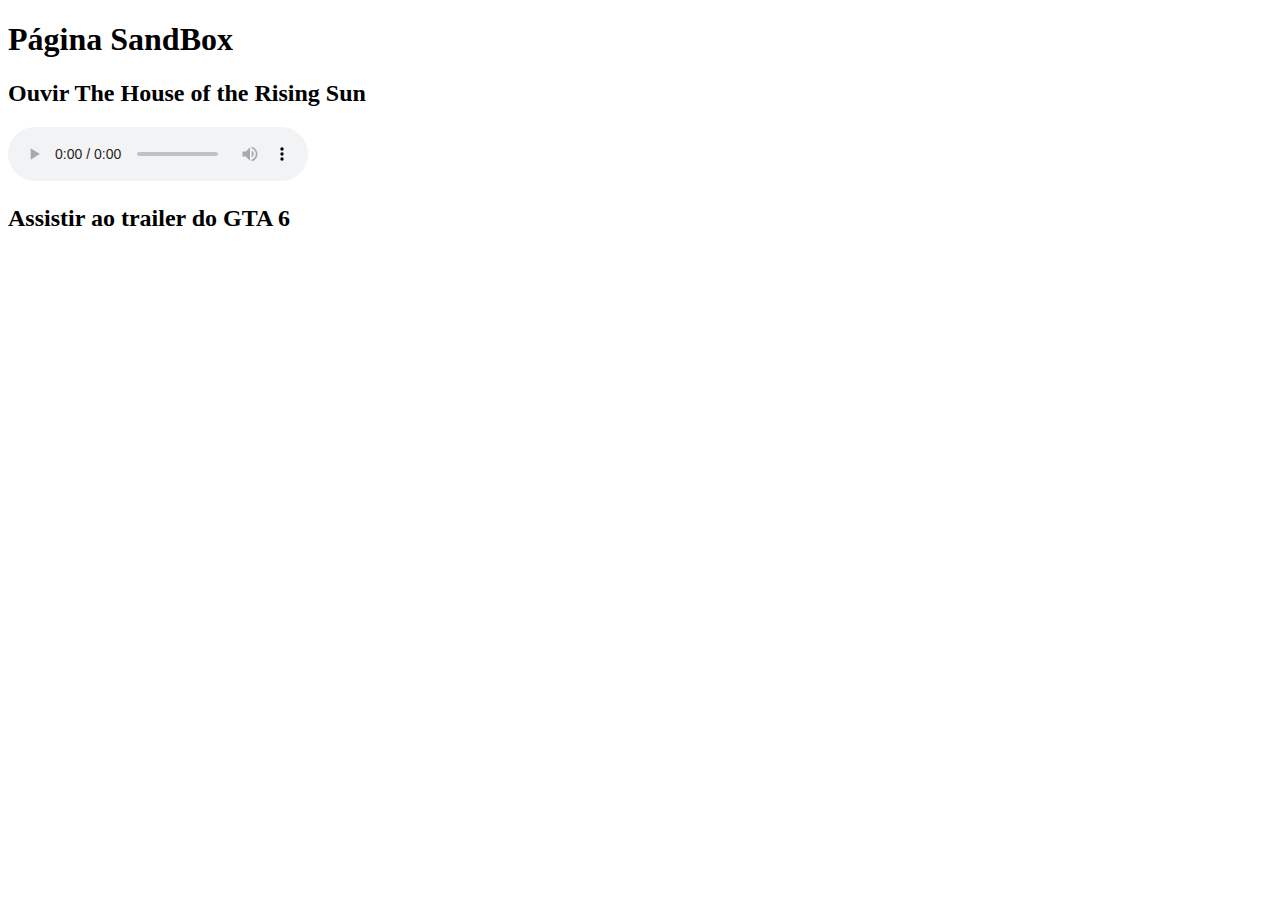
==== pages/sandbox.html @ 681516fd "Added video and audio to the sandbox page" ====
<!DOCTYPE html>
<html lang="pt-BR">
<head>
    <meta charset="UTF-8"> <!-- Define a codificação de caracteres como UTF-8 -->
    <meta name="viewport" content="width=device-width, initial-scale=1.0"> <!-- Configura a responsividade da página -->
    <title>SandBox</title> <!-- Título que aparece na aba do navegador -->
</head>
<body>

    <h1>Página SandBox</h1> <!-- Título principal da página -->

    <h2>Ouvir The House of the Rising Sun</h2> <!-- Título da seção de áudio -->

    <audio preload="metadata" controls loop> <!-- Player de áudio com opções de controle -->
        <source src="../audio/charlestaylor-the-house-of-rising-sun.mp3" type="audio/mpeg"> <!-- Fonte do áudio -->
        <p>Seu navegador não suporta áudio. 
            <a href="../audio/charlestaylor-the-house-of-rising-sun.mp3" download="charlestaylor-the-house-of-rising-sun">Clique aqui para baixar.</a> <!-- Link para download do áudio -->
        </p>
    </audio>

    <h2>Assistir ao trailer do GTA 6</h2> <!-- Título da seção do vídeo -->

    <iframe width="560" height="315" src="https://www.youtube.com/embed/QdBZY2fkU-0?si=ZkJb_IXubDDIjjZZ" title="YouTube video player" frameborder="0" allow="accelerometer; autoplay; clipboard-write; encrypted-media; gyroscope; picture-in-picture; web-share" referrerpolicy="strict-origin-when-cross-origin" allowfullscreen></iframe> <!-- Iframe para incorporar o vídeo do YouTube -->

</body>
</html>
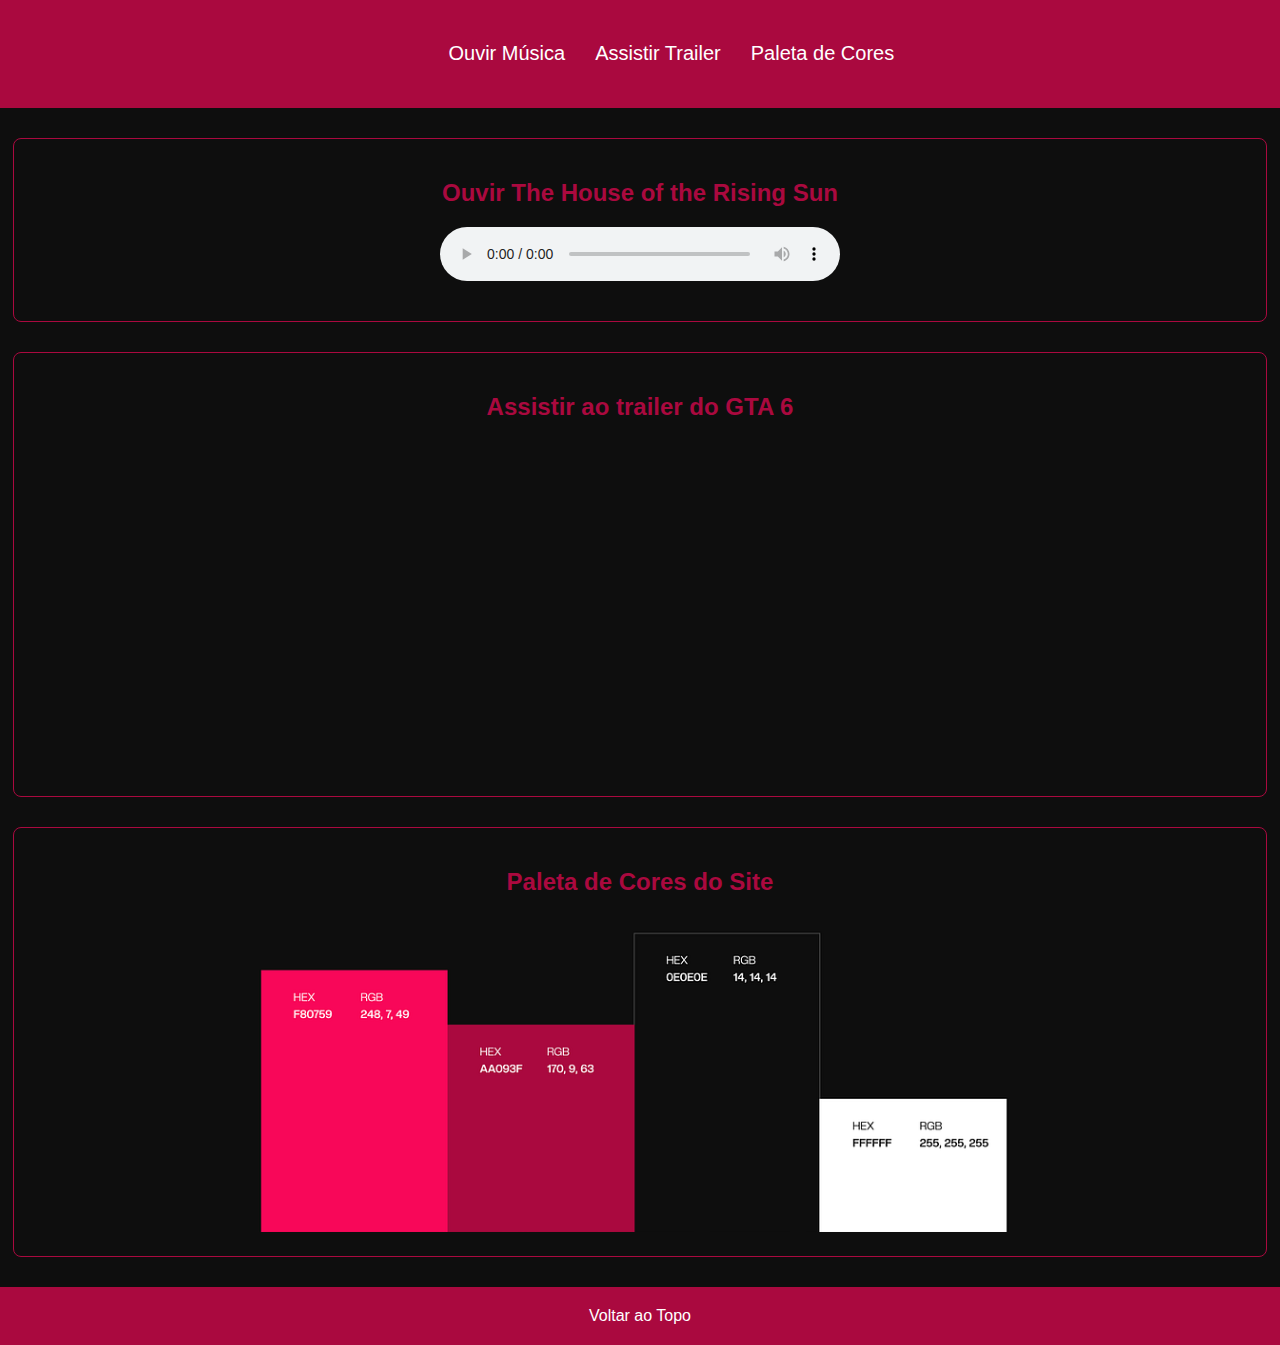
==== commit 28641c48: "feat: define color palette for the project" ====
--- a/pages/sandbox.html
+++ b/pages/sandbox.html
@@ -1,26 +1,50 @@
 <!DOCTYPE html>
 <html lang="pt-BR">
 <head>
-    <meta charset="UTF-8"> <!-- Define a codificação de caracteres como UTF-8 -->
-    <meta name="viewport" content="width=device-width, initial-scale=1.0"> <!-- Configura a responsividade da página -->
-    <title>SandBox</title> <!-- Título que aparece na aba do navegador -->
+    <meta charset="UTF-8">
+    <meta name="viewport" content="width=device-width, initial-scale=1.0">
+    <title>SandBox</title>
+    <link rel="stylesheet" href="../css/styles.css"> <!-- Estilo da página -->
 </head>
 <body>
 
-    <h1>Página SandBox</h1> <!-- Título principal da página -->
+    <!-- Menu de navegação principal -->
+    <div class="menu">
+        <h2>Menu</h2>
+        <nav>
+            <a href="#ouvir">Ouvir Música</a>
+            <a href="#trailer">Assistir Trailer</a>
+            <a href="#paleta">Paleta de Cores</a>
+        </nav>
+    </div>
 
-    <h2>Ouvir The House of the Rising Sun</h2> <!-- Título da seção de áudio -->
+    <!-- Seção para ouvir uma música -->
+    <section id="ouvir">
+        <h2>Ouvir The House of the Rising Sun</h2>
+        <audio preload="metadata" controls loop>
+            <source src="../audio/charlestaylor-the-house-of-rising-sun.mp3" type="audio/mpeg">
+            <p>Seu navegador não suporta áudio. 
+                <a href="../audio/charlestaylor-the-house-of-rising-sun.mp3" download="charlestaylor-the-house-of-rising-sun">Clique aqui para baixar.</a>
+            </p>
+        </audio>
+    </section>
 
-    <audio preload="metadata" controls loop> <!-- Player de áudio com opções de controle -->
-        <source src="../audio/charlestaylor-the-house-of-rising-sun.mp3" type="audio/mpeg"> <!-- Fonte do áudio -->
-        <p>Seu navegador não suporta áudio. 
-            <a href="../audio/charlestaylor-the-house-of-rising-sun.mp3" download="charlestaylor-the-house-of-rising-sun">Clique aqui para baixar.</a> <!-- Link para download do áudio -->
-        </p>
-    </audio>
+    <!-- Seção para assistir ao trailer do GTA 6 -->
+    <section id="trailer">
+        <h2>Assistir ao trailer do GTA 6</h2>
+        <iframe width="560" height="315" src="https://www.youtube.com/embed/QdBZY2fkU-0?si=ZkJb_IXubDDIjjZZ" title="YouTube video player" frameborder="0" allowfullscreen></iframe>
+    </section>
 
-    <h2>Assistir ao trailer do GTA 6</h2> <!-- Título da seção do vídeo -->
+    <!-- Seção exibindo a paleta de cores do site -->
+    <section id="paleta">
+        <h2>Paleta de Cores do Site</h2>
+        <img src="../assets/images/paleta.png" alt="Paleta de cores do site">
+    </section>
 
-    <iframe width="560" height="315" src="https://www.youtube.com/embed/QdBZY2fkU-0?si=ZkJb_IXubDDIjjZZ" title="YouTube video player" frameborder="0" allow="accelerometer; autoplay; clipboard-write; encrypted-media; gyroscope; picture-in-picture; web-share" referrerpolicy="strict-origin-when-cross-origin" allowfullscreen></iframe> <!-- Iframe para incorporar o vídeo do YouTube -->
+    <!-- Rodapé com link para voltar ao topo -->
+    <footer class="footer">
+        <a href="#top" class="back-to-top">Voltar ao Topo</a>
+    </footer>
 
 </body>
 </html>
--- a/css/styles.css
+++ b/css/styles.css
@@ -0,0 +1,136 @@
+/* Definição das cores do site */
+:root {
+    --rosa-claro: rgb(248, 7, 89);
+    --rosa-escuro: rgb(170, 9, 63);
+    --cinza-escuro: rgb(14, 14, 14);
+    --branco: rgb(255, 255, 255);
+}
+
+/* Estilos gerais do corpo da página */
+body {
+    background-color: var(--cinza-escuro);
+    color: var(--branco);
+    font-family: Arial, sans-serif;
+    margin: 0;
+    padding: 0;
+}
+
+/* Estilos para a faixa de menu */
+.menu {
+    background-color: var(--rosa-escuro);
+    padding: 20px; /* Espaçamento interno da faixa de menu */
+    display: flex; 
+    flex-direction: column; /* Coluna em telas pequenas para melhor legibilidade */
+    align-items: center; 
+    justify-content: center; 
+    width: 100%;
+    box-sizing: border-box; /* Inclui padding e border no cálculo da largura */
+}
+
+/* Estilos para a navegação */
+nav {
+    display: flex; /* Flexbox para organizar os itens horizontalmente */
+    justify-content: center; /* Centraliza os links na navegação */
+    margin: 20px 0; /* Espaçamento acima e abaixo da navegação */
+}
+
+nav a {
+    margin: 0 15px; /* Espaçamento entre os links de navegação */
+    color: var(--branco); /* Cor dos links */
+    text-decoration: none; /* Remove o sublinhado dos links */
+}
+
+nav a:hover {
+    color: var(--rosa-claro); /* Cor dos links ao passar o mouse */
+}
+
+/* Estilo para o título principal */
+h1 {
+    color: var(--rosa-escuro);
+    text-align: center;
+    margin-top: 20px; /* Espaçamento acima do título */
+}
+
+/* Estilo para os títulos secundários */
+h2 {
+    color: var(--rosa-escuro);
+    text-align: center;
+    margin-top: 20px; /* Espaçamento acima dos subtítulos */
+}
+
+/* Estilos gerais para links */
+a {
+    color: var(--branco); /* Cor padrão dos links */
+    text-decoration: none; /* Remove o sublinhado */
+}
+
+a:hover {
+    color: var(--rosa-escuro); /* Cor dos links ao passar o mouse */
+}
+
+/* Estilos para o player de áudio */
+audio {
+    display: block;
+    margin: 20px auto; /* Centraliza o player com espaçamento em cima e embaixo */
+    width: 50%; /* Largura do player em relação ao contêiner */
+    max-width: 400px; /* Limite máximo de largura do player */
+    background-color: var(--cinza-escuro); /* Cor de fundo do player */
+}
+
+/* Estilos para o iframe do vídeo */
+iframe {
+    display: block;
+    margin: 20px auto; /* Centraliza o iframe com espaçamento em cima e embaixo */
+    width: 100%; /* Largura total do contêiner */
+    max-width: 560px; /* Limite máximo de largura do vídeo */
+}
+
+/* Estilos para as seções do site */
+section {
+    text-align: center; /* Centraliza o texto dentro da seção */
+    margin: 30px auto; /* Espaçamento acima e abaixo da seção */
+    padding: 20px; /* Espaçamento interno da seção */
+    max-width: 98%; /* Largura máxima em relação ao contêiner */
+    border: 1px solid var(--rosa-escuro); /* Borda ao redor da seção */
+    border-radius: 8px; /* Arredondamento dos cantos da seção */
+    box-sizing: border-box; /* Inclui padding e border no cálculo da largura */
+}
+
+/* Estilos para imagens dentro das seções */
+section img {
+    max-width: 100%; /* Imagem responsiva para se ajustar ao contêiner */
+    height: auto; /* Mantém a proporção da imagem */
+    border-radius: 5px; /* Arredondamento dos cantos da imagem */
+}
+
+/* Estilos para o rodapé */
+.footer {
+    background-color: var(--rosa-escuro);
+    color: var(--branco);
+    text-align: center; /* Centraliza o texto do rodapé */
+    padding: 20px 0; /* Espaçamento interno do rodapé */
+    position: relative; 
+    bottom: 0;
+    width: 100%; /* Largura total do rodapé */
+}
+
+.back-to-top {
+    color: var(--branco); /* Cor do link para voltar ao topo */
+    text-decoration: none; /* Remove o sublinhado */
+    font-size: 16px; /* Tamanho da fonte do link */
+}
+
+.back-to-top:hover {
+    color: var(--rosa-claro); /* Cor do link ao passar o mouse */
+}
+
+/* Media Queries para melhorar a responsividade */
+@media (min-width: 600px) {
+    .menu {
+        flex-direction: row; /* Muda a direção para linha em telas maiores */
+    }
+
+    .menu nav a {
+        font-size: 20px; /* Aumenta o tamanho da fonte dos links em telas maiores */
+    }
+}
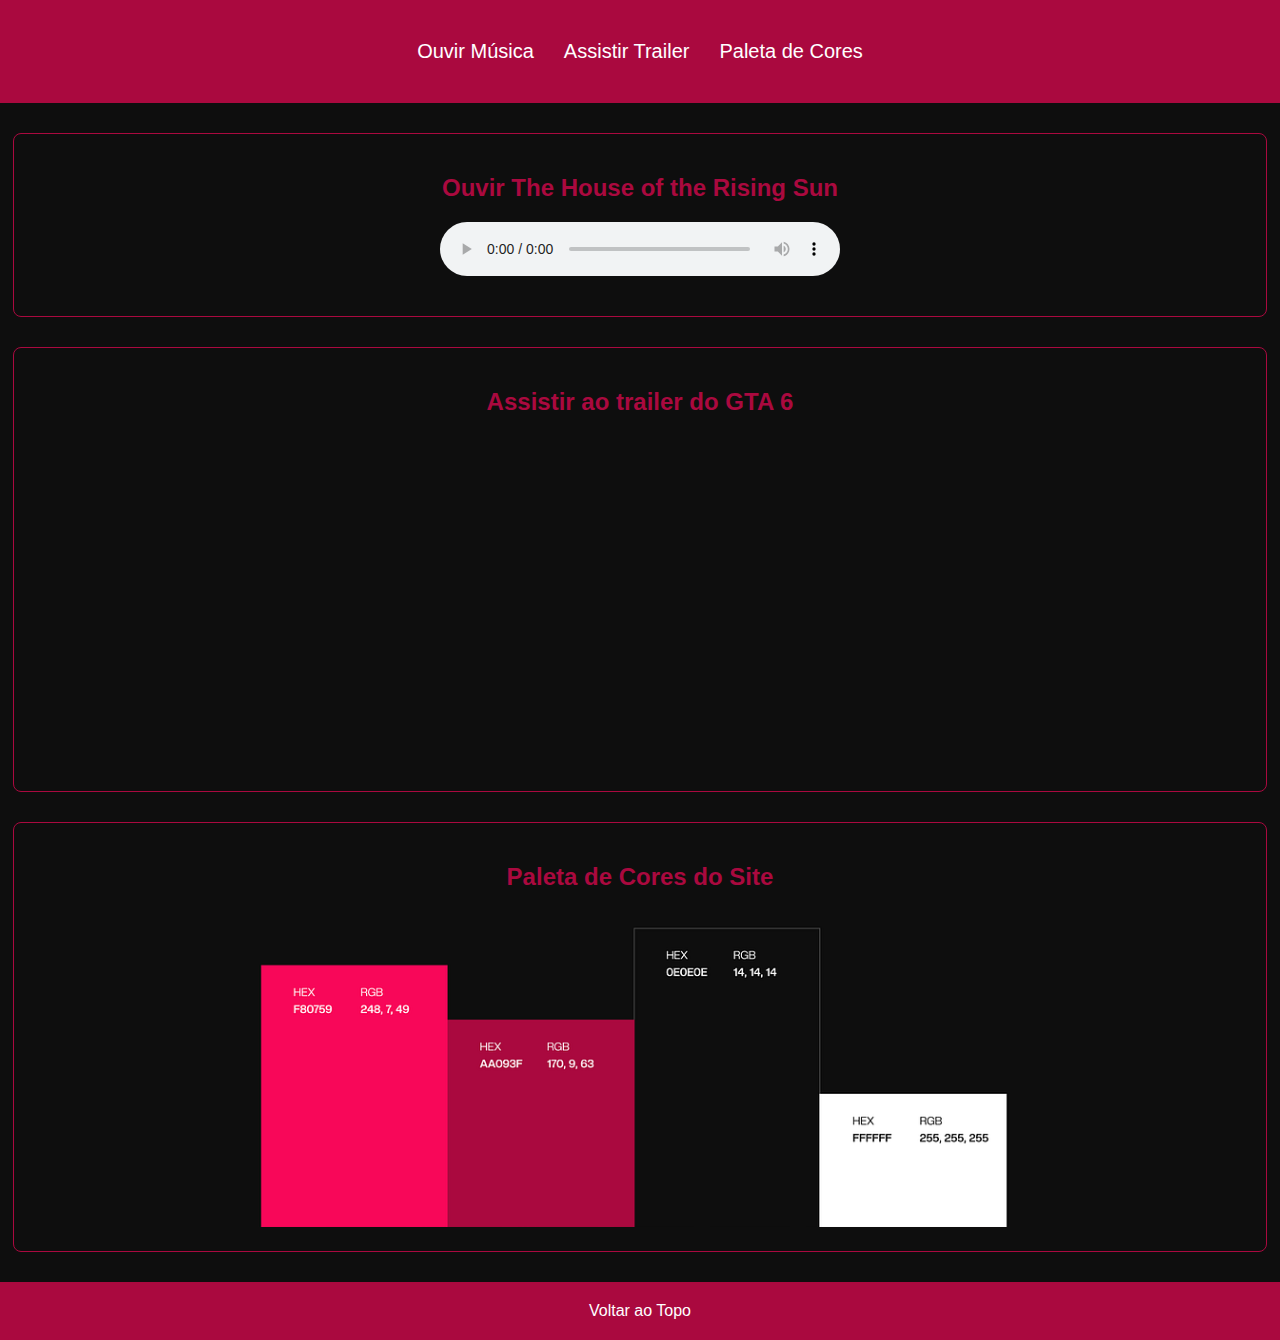
==== commit 78b94804: "feat: adds menu, news sections and footer - Implements navigation menu with styled links - Adds sect" ====
--- a/pages/sandbox.html
+++ b/pages/sandbox.html
@@ -4,13 +4,12 @@
     <meta charset="UTF-8">
     <meta name="viewport" content="width=device-width, initial-scale=1.0">
     <title>SandBox</title>
-    <link rel="stylesheet" href="../css/styles.css"> <!-- Estilo da página -->
+    <link rel="stylesheet" href="../css/sandbox.css"> <!-- Estilo da página -->
 </head>
 <body>
 
     <!-- Menu de navegação principal -->
     <div class="menu">
-        <h2>Menu</h2>
         <nav>
             <a href="#ouvir">Ouvir Música</a>
             <a href="#trailer">Assistir Trailer</a>
--- a/css/sandbox.css
+++ b/css/sandbox.css
@@ -0,0 +1,141 @@
+/* Definição das cores do site */
+:root {
+    --rosa-claro: rgb(248, 7, 89); /* Cor rosa claro */
+    --rosa-escuro: rgb(170, 9, 63); /* Cor rosa escuro */
+    --cinza-escuro: rgb(14, 14, 14); /* Cor cinza escuro */
+    --branco: rgb(255, 255, 255); /* Cor branca */
+}
+
+/* Estilos gerais do corpo da página */
+body {
+    background-color: var(--cinza-escuro); /* Cor de fundo */
+    background-image: linear-gradient(rgba(14, 14, 14, 0.9), rgba(14, 14, 14, 1)), url("../assets/images/red-dead-tv-p&b.png"); /* Imagem de fundo com gradiente */
+    background-size: cover; /* Cobre toda a tela */
+    background-position: center; /* Centraliza a imagem de fundo */
+    background-repeat: no-repeat; /* Evita repetição da imagem */
+    color: var(--branco); /* Cor do texto */
+    font-family: Arial, sans-serif; /* Fonte da página */
+    margin: 0; /* Remove margens */
+    padding: 10; /* Adiciona padding */
+}
+
+/* Estilos para a faixa de menu */
+.menu {
+    background-color: var(--rosa-escuro); /* Cor do fundo do menu */
+    padding: 20px; /* Espaçamento interno da faixa de menu */
+    display: flex; /* Flexbox para o layout */
+    flex-direction: column; /* Coluna em telas pequenas para melhor legibilidade */
+    align-items: center; /* Alinha os itens no centro */
+    justify-content: center; /* Alinha os itens verticalmente */
+    width: 100%; /* Largura total */
+    box-sizing: border-box; /* Inclui padding e border no cálculo da largura */
+}
+
+/* Estilos para a navegação */
+nav {
+    display: flex; /* Flexbox para organizar os itens horizontalmente */
+    justify-content: center; /* Centraliza os links na navegação */
+    margin: 20px 0; /* Espaçamento acima e abaixo da navegação */
+}
+
+nav a {
+    margin: 0 15px; /* Espaçamento entre os links de navegação */
+    color: var(--branco); /* Cor dos links */
+    text-decoration: none; /* Remove o sublinhado dos links */
+}
+
+nav a:hover {
+    color: var(--rosa-claro); /* Cor dos links ao passar o mouse */
+}
+
+/* Estilo para o título principal */
+h1 {
+    color: var(--rosa-escuro); /* Cor do título */
+    text-align: center; /* Centraliza o título */
+    margin-top: 20px; /* Espaçamento acima do título */
+}
+
+/* Estilo para os títulos secundários */
+h2 {
+    color: var(--rosa-escuro); /* Cor dos subtítulos */
+    text-align: center; /* Centraliza o subtítulo */
+    margin-top: 20px; /* Espaçamento acima dos subtítulos */
+}
+
+/* Estilos gerais para links */
+a {
+    color: var(--branco); /* Cor padrão dos links */
+    text-decoration: none; /* Remove o sublinhado */
+}
+
+a:hover {
+    color: var(--rosa-escuro); /* Cor dos links ao passar o mouse */
+}
+
+/* Estilos para o player de áudio */
+audio {
+    display: block; /* Exibe o player como bloco */
+    margin: 20px auto; /* Centraliza o player com espaçamento em cima e embaixo */
+    width: 50%; /* Largura do player em relação ao contêiner */
+    max-width: 400px; /* Limite máximo de largura do player */
+    background-color: var(--cinza-escuro); /* Cor de fundo do player */
+}
+
+/* Estilos para o iframe do vídeo */
+iframe {
+    display: block; /* Exibe o iframe como bloco */
+    margin: 20px auto; /* Centraliza o iframe com espaçamento em cima e embaixo */
+    width: 100%; /* Largura total do contêiner */
+    max-width: 560px; /* Limite máximo de largura do vídeo */
+}
+
+/* Estilos para as seções do site */
+section {
+    text-align: center; /* Centraliza o texto dentro da seção */
+    margin: 30px auto; /* Espaçamento acima e abaixo da seção */
+    padding: 20px; /* Espaçamento interno da seção */
+    max-width: 98%; /* Largura máxima em relação ao contêiner */
+    border: 1px solid var(--rosa-escuro); /* Borda ao redor da seção */
+    border-radius: 8px; /* Arredondamento dos cantos da seção */
+    box-sizing: border-box; /* Inclui padding e border no cálculo da largura */
+}
+
+/* Estilos para imagens dentro das seções */
+section img {
+    max-width: 100%; /* Imagem responsiva para se ajustar ao contêiner */
+    height: auto; /* Mantém a proporção da imagem */
+    border-radius: 5px; /* Arredondamento dos cantos da imagem */
+}
+
+/* Estilos para o rodapé */
+.footer {
+    background-color: var(--rosa-escuro); /* Cor de fundo do rodapé */
+    color: var(--branco); /* Cor do texto do rodapé */
+    text-align: center; /* Centraliza o texto do rodapé */
+    padding: 20px 0; /* Espaçamento interno do rodapé */
+    position: relative; 
+    bottom: 0; /* Posiciona o rodapé ao fundo */
+    width: 100%; /* Largura total do rodapé */
+}
+
+/* Estilos para o link de voltar ao topo */
+.back-to-top {
+    color: var(--branco); /* Cor do link para voltar ao topo */
+    text-decoration: none; /* Remove o sublinhado */
+    font-size: 16px; /* Tamanho da fonte do link */
+}
+
+.back-to-top:hover {
+    color: var(--rosa-claro); /* Cor do link ao passar o mouse */
+}
+
+/* Media Queries para melhorar a responsividade */
+@media (min-width: 600px) {
+    .menu {
+        flex-direction: row; /* Muda a direção para linha em telas maiores */
+    }
+
+    .menu nav a {
+        font-size: 20px; /* Aumenta o tamanho da fonte dos links em telas maiores */
+    }
+}
